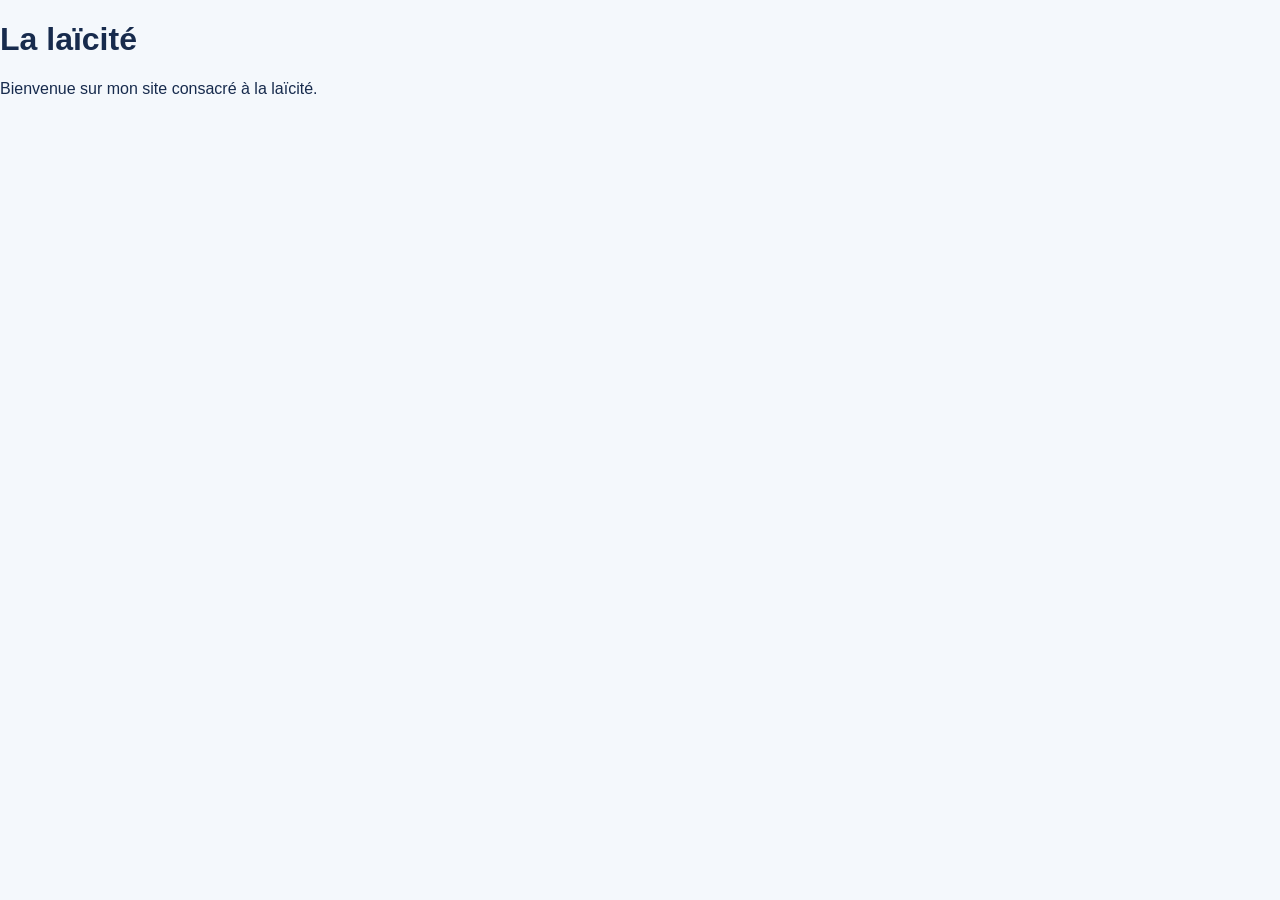
==== index.html @ 598a45eb "Add initial HTML structure for the site" ====
<!DOCTYPE html>
<html lang="fr">
<head>
    <meta charset="UTF-8">
    <meta name="viewport" content="width=device-width, initial-scale=1.0">
    <title>La laïcité</title>
    <link rel="stylesheet" href="css/style.css">
</head>

<body>

    <h1>La laïcité</h1>

    <p>Bienvenue sur mon site consacré à la laïcité.</p>

</body>
</html>
---- css/style.css ----
/* =========================
   STYLE GÉNÉRAL
   ========================= */

* {
    box-sizing: border-box;
}

body {
    margin: 0;
    font-family: Arial, sans-serif;
    background-color: #f4f8fc;
    color: #172b4d;
}


/* =========================
   EN-TÊTE
   ========================= */

header {
    background-color: #0b3d91;
    color: white;
    text-align: center;
    padding: 45px 20px;
}

header h1 {
    margin: 0;
    font-size: 42px;
    letter-spacing: 2px;
}

header p {
    margin-top: 15px;
    font-size: 20px;
}


/* =========================
   CONTENU PRINCIPAL
   ========================= */

main {
    min-height: 65vh;
    display: flex;
    justify-content: center;
    align-items: center;
    padding: 50px 20px;
}

.accueil {
    background-color: white;
    width: 90%;
    max-width: 900px;
    text-align: center;
    padding: 45px;
    border-radius: 20px;
    box-shadow: 0 5px 20px rgba(0, 0, 0, 0.12);
}

.accueil h2 {
    color: #0b3d91;
    font-size: 32px;
    margin-top: 0;
}

.accueil p {
    font-size: 19px;
    line-height: 1.6;
}


/* =========================
   BOUTONS
   ========================= */

.boutons {
    display: flex;
    flex-direction: column;
    gap: 20px;
    margin-top: 35px;
}

.bouton {
    display: block;
    padding: 22px;
    background-color: #0b3d91;
    color: white;
    text-decoration: none;
    font-size: 22px;
    font-weight: bold;
    border-radius: 12px;
    transition: 0.3s;
}

.bouton:hover {
    background-color: #1769d1;
    transform: scale(1.03);
}


/* =========================
   PIED DE PAGE
   ========================= */

footer {
    background-color: #0b3d91;
    color: white;
    text-align: center;
    padding: 18px;
}

footer p {
    margin: 0;
    font-size: 16px;
}


/* =========================
   VERSION TÉLÉPHONE
   ========================= */

@media (max-width: 600px) {

    header h1 {
        font-size: 30px;
    }

    header p {
        font-size: 17px;
    }

    .accueil {
        padding: 30px 20px;
    }

    .accueil h2 {
        font-size: 26px;
    }

    .bouton {
        font-size: 18px;
        padding: 18px;
    }
}/* =========================
   PAGE LEÇON
   ========================= */

.lecon {
    background-color: white;
    width: 90%;
    max-width: 1000px;
    padding: 45px;
    border-radius: 20px;
    box-shadow: 0 5px 20px rgba(0, 0, 0, 0.12);
}

.lecon h2 {
    text-align: center;
    color: #0b3d91;
    font-size: 34px;
    margin-top: 0;
    margin-bottom: 35px;
}

.contenu-lecon {
    font-size: 18px;
    line-height: 1.7;
}

.contenu-lecon h3 {
    color: #0b3d91;
    font-size: 25px;
    margin-top: 35px;
    border-left: 5px solid #0b3d91;
    padding-left: 12px;
}

.contenu-lecon p {
    margin-bottom: 20px;
}

/* =========================
   BOUTON RETOUR
   ========================= */

.retour {
    text-align: center;
    margin: 30px 0 50px;
}

.retour a {
    display: inline-block;
    background-color: #0b3d91;
    color: white;
    text-decoration: none;
    font-size: 18px;
    font-weight: bold;
    padding: 15px 30px;
    border-radius: 10px;
    transition: 0.3s;
}

.retour a:hover {
    background-color: #1769d1;
    transform: scale(1.05);
}


/* =========================
   TÉLÉPHONE
   ========================= */

@media (max-width: 600px) {

    .lecon {
        width: 95%;
        padding: 25px 20px;
    }

    .lecon h2 {
        font-size: 28px;
    }

    .contenu-lecon {
        font-size: 16px;
    }

    .contenu-lecon h3 {
        font-size: 22px;
    }
}/* =========================
   PAGE ÉTAPES DE LA LAÏCITÉ
   ========================= */

.etapes {
    width: 90%;
    max-width: 1100px;
    margin: 0 auto;
}

.etapes h2 {
    text-align: center;
    color: #0b3d91;
    font-size: 32px;
    margin-bottom: 40px;
}


/* =========================
   CARTES
   ========================= */

.cartes-etapes {
    display: grid;
    grid-template-columns: repeat(2, 1fr);
    gap: 25px;
}

.carte-etape {
    position: relative;
    background-color: white;
    padding: 35px 30px 30px;
    border-radius: 18px;
    border: 2px solid #dbe8f7;
    box-shadow: 0 5px 15px rgba(0, 0, 0, 0.08);

    transition: 0.3s;
}

.carte-etape:hover {
    transform: translateY(-7px);
    box-shadow: 0 10px 25px rgba(0, 0, 0, 0.15);
    border-color: #0b3d91;
}


/* =========================
   DATE
   ========================= */

.date {
    display: inline-block;
    background-color: #0b3d91;
    color: white;

    font-size: 25px;
    font-weight: bold;

    padding: 10px 20px;
    border-radius: 10px;

    margin-bottom: 18px;
}


/* =========================
   TITRE DES CARTES
   ========================= */

.carte-etape h3 {
    color: #0b3d91;
    font-size: 23px;
    margin-top: 5px;
    margin-bottom: 15px;
}


/* =========================
   TEXTE DES CARTES
   ========================= */

.carte-etape p {
    color: #34495e;
    font-size: 17px;
    line-height: 1.6;
    margin: 0;
}


/* =========================
   PETITE BARRE BLEUE
   ========================= */

.carte-etape::before {
    content: "";
    position: absolute;

    left: 0;
    top: 0;

    width: 100%;
    height: 5px;

    background-color: #0b3d91;

    border-radius: 18px 18px 0 0;
}


/* =========================
   TÉLÉPHONE
   ========================= */

@media (max-width: 700px) {

    .cartes-etapes {
        grid-template-columns: 1fr;
    }

    .etapes {
        width: 95%;
    }

    .etapes h2 {
        font-size: 27px;
    }

    .carte-etape {
        padding: 30px 22px 25px;
    }

    .carte-etape h3 {
        font-size: 21px;
    }

    .carte-etape p {
        font-size: 16px;
    }
}/* =========================
   RÉPONSES DU QUIZ
   ========================= */

.reponse {
    display: block;
    width: 100%;
    padding: 18px;
    margin: 12px 0;

    background-color: white;
    color: #172b4d;

    border: 2px solid #0b3d91;
    border-radius: 12px;

    font-size: 18px;
    font-weight: bold;

    cursor: pointer;
    transition: 0.2s;
}


/* Quand on passe la souris dessus */

.reponse:hover {
    background-color: #e5effc;
}


/* Réponse choisie */

.reponse.selectionnee {
    background-color: #0b3d91;
    color: white;

    border-color: #06275f;

    transform: scale(1.02);
}


/* Bonne réponse après validation */

.reponse.bonne {
    background-color: #2e9d50;
    color: white;
    border-color: #20753a;
}


/* Mauvaise réponse après validation */

.reponse.fausse {
    background-color: #c93636;
    color: white;
    border-color: #8f2424;
}


/* =========================
   BOUTON VALIDER
   ========================= */

#bouton-valider,
#bouton-suivant {
    display: block;
    margin: 30px auto 0;

    padding: 15px 35px;

    background-color: #0b3d91;
    color: white;

    border: none;
    border-radius: 10px;

    font-size: 18px;
    font-weight: bold;

    cursor: pointer;
}


#bouton-valider:hover,
#bouton-suivant:hover {
    background-color: #1769d1;
    transform: scale(1.05);
}/* =========================
   QUIZ
   ========================= */

.quiz {
    background-color: white;
    width: 90%;
    max-width: 900px;
    margin: 0 auto;
    padding: 45px;
    border-radius: 20px;
    box-shadow: 0 5px 20px rgba(0, 0, 0, 0.12);
}

#numero-question {
    text-align: center;
    color: #0b3d91;
    font-size: 18px;
    font-weight: bold;
}

#question {
    text-align: center;
    color: #172b4d;
    font-size: 28px;
    line-height: 1.4;
    margin: 35px 0;
}


/* =========================
   RÉPONSES
   ========================= */

.reponse {
    display: block;
    width: 100%;

    padding: 20px;
    margin: 15px 0;

    background-color: white;
    color: #172b4d;

    border: 2px solid #0b3d91;
    border-radius: 12px;

    font-size: 18px;
    font-weight: bold;

    cursor: pointer;

    transition: 0.2s;
}


.reponse:hover {
    background-color: #e5effc;
}


/* RÉPONSE SÉLECTIONNÉE */

.reponse.selectionnee {
    background-color: #0b3d91;
    color: white;

    border-color: #06275f;

    transform: scale(1.02);
}


/* =========================
   ZONE SUIVANT
   ========================= */

#zone-suivant {
    display: none;

    margin-top: 40px;
    padding-top: 25px;

    border-top: 3px solid #dbe8f7;

    text-align: center;
}


/* Petite flèche qui indique
   qu'on peut continuer */

#fleche-suivant {
    display: block;

    color: #0b3d91;

    font-size: 30px;
    font-weight: bold;

    animation: descendre 1s infinite;
}


/* Animation de la flèche */

@keyframes descendre {

    0% {
        transform: translateY(0);
    }

    50% {
        transform: translateY(7px);
    }

    100% {
        transform: translateY(0);
    }

}


/* BOUTON SUIVANT */

#bouton-suivant {
    width: 100%;

    padding: 20px;

    background-color: #0b3d91;
    color: white;

    border: none;
    border-radius: 12px;

    font-size: 20px;
    font-weight: bold;

    cursor: pointer;

    transition: 0.2s;
}


#bouton-suivant:hover {
    background-color: #1769d1;
    transform: scale(1.02);
}


/* =========================
   SCORE FINAL
   ========================= */

#resultat {
    text-align: center;
}


#resultat h2 {
    color: #0b3d91;
    font-size: 32px;
}


.score {
    color: #0b3d91;
    font-size: 60px;
    font-weight: bold;
    margin: 30px 0;
}


#message-score {
    font-size: 20px;
    margin-bottom: 35px;
}


/* =========================
   TÉLÉPHONE
   ========================= */

@media (max-width: 600px) {

    .quiz {
        width: 95%;
        padding: 25px 20px;
    }

    #question {
        font-size: 23px;
    }

    .reponse {
        font-size: 16px;
        padding: 17px;
    }

    .score {
        font-size: 45px;
    }

}
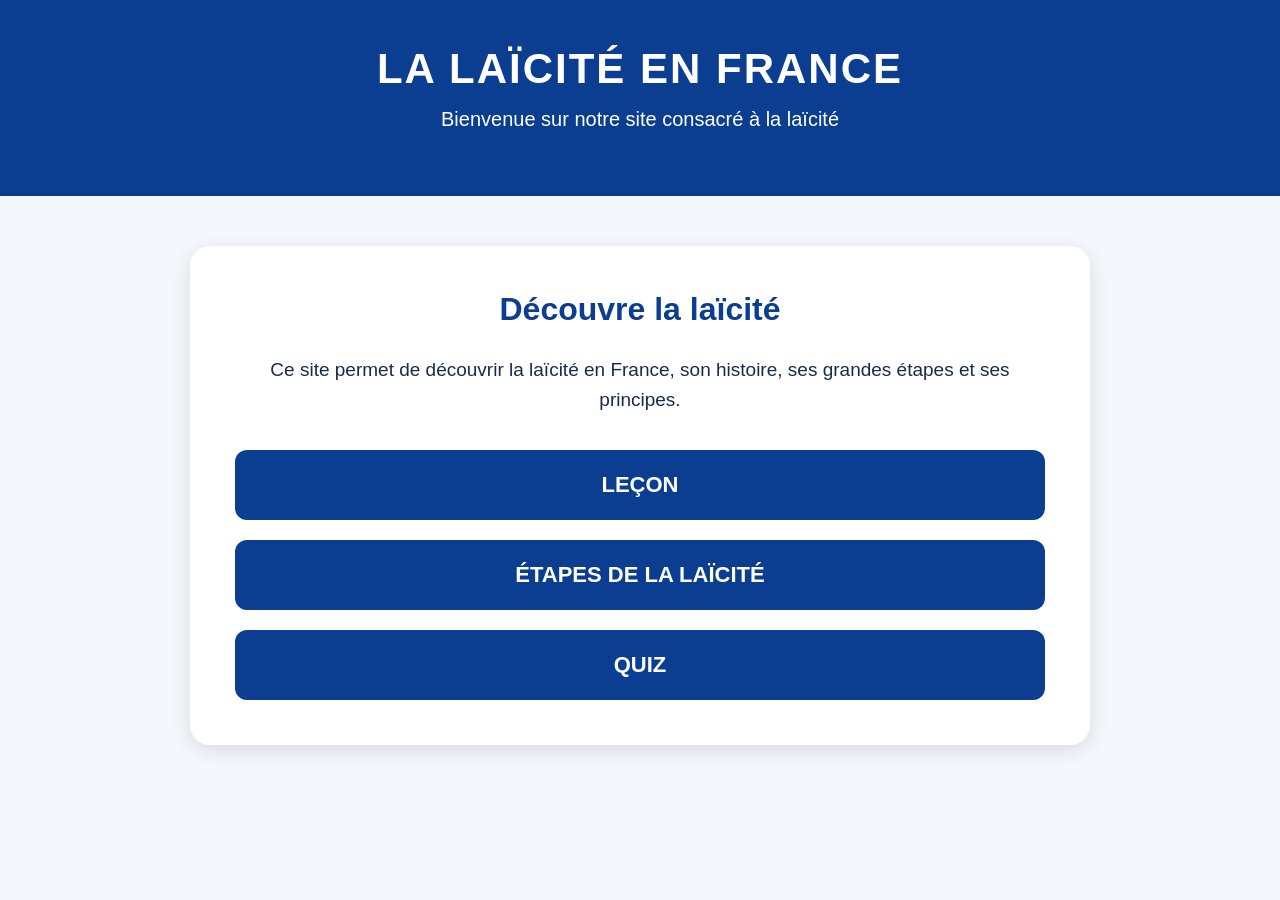
==== commit 96b36fb8: "Rename Acceuil.html to index.html" ====
--- a/index.html
+++ b/index.html
@@ -3,15 +3,47 @@
 <head>
     <meta charset="UTF-8">
     <meta name="viewport" content="width=device-width, initial-scale=1.0">
-    <title>La laïcité</title>
+
+    <title>La laïcité en France</title>
+
     <link rel="stylesheet" href="css/style.css">
 </head>
 
 <body>
 
-    <h1>La laïcité</h1>
+    <header>
+        <h1>LA LAÏCITÉ EN FRANCE</h1>
+        <p>Bienvenue sur notre site consacré à la laïcité</p>
+    </header>
 
-    <p>Bienvenue sur mon site consacré à la laïcité.</p>
+    <main>
+
+        <section class="accueil">
+            <h2>Découvre la laïcité</h2>
+
+            <p>
+                Ce site permet de découvrir la laïcité en France,
+                son histoire, ses grandes étapes et ses principes.
+            </p>
+
+            <div class="boutons">
+
+                <a href="leçon.html" class="bouton">
+                    LEÇON
+                </a>
+
+                <a href="edl.html" class="bouton">
+                    ÉTAPES DE LA LAÏCITÉ
+                </a>
+
+                <a href="Quiz.html" class="bouton">
+                    QUIZ
+                </a>
+
+            </div>
+        </section>
+
+    </main>
 
 </body>
 </html>
